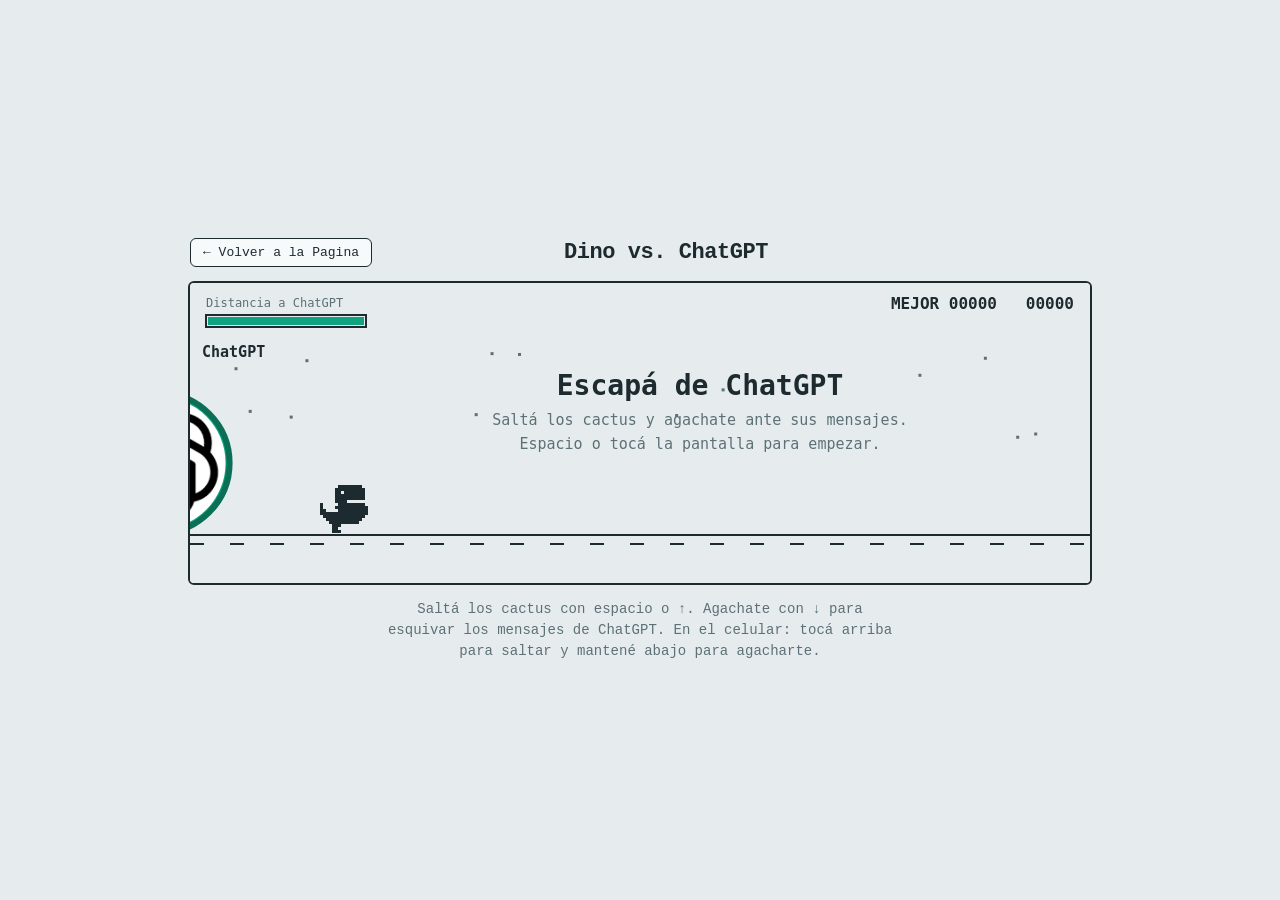
==== Dino vs. ChatGPT.html @ 12a5bb71 "Add files via upload" ====
<!doctype html>
<html lang="es">
<head>
<meta charset="utf-8">
<meta name="viewport" content="width=device-width, initial-scale=1, viewport-fit=cover">
<title>Dino vs. ChatGPT - Juego</title>
<style>
:root{--bg:#e6ecee;--ink:#1d2a2f;--ai:#10a37f;--ai2:#0a6f56;--panel:#f7fafa;--mute:#5d7077;--warn:#d6453d;
box-sizing:border-box;padding-top:env(safe-area-inset-top,0px);padding-bottom:env(safe-area-inset-bottom,0px)}
@media (prefers-color-scheme:dark){:root:not([data-theme="light"]){color-scheme:dark;--bg:#10181b;--ink:#dfe9ec;--ai:#19c39a;--ai2:#0e8a6f;--panel:#1a272b;--mute:#8aa0a7;--warn:#ff6b60}}
:root[data-theme="dark"]{color-scheme:dark;--bg:#10181b;--ink:#dfe9ec;--ai:#19c39a;--ai2:#0e8a6f;--panel:#1a272b;--mute:#8aa0a7;--warn:#ff6b60}
html,body{height:100%}
html{scroll-padding-top:env(safe-area-inset-top,0px)}
body{margin:0;background:var(--bg);color:var(--ink);font-family:ui-monospace,"Courier New",monospace;display:flex;flex-direction:column;align-items:center;justify-content:center;gap:14px;padding:12px;box-sizing:border-box}

/* Estilo de la barra superior con el botón de volver */
.top-bar{width:min(100%,900px);display:flex;justify-content:space-between;align-items:center;}
.back-btn{color:var(--ink);text-decoration:none;background:var(--panel);border:1px solid var(--ink);padding:6px 12px;border-radius:6px;font-size:13px;transition:all .2s;}
.back-btn:hover{background:var(--ai);color:#fff;border-color:var(--ai);}

h1{margin:0;font-size:clamp(16px,3vw,22px);font-weight:700;letter-spacing:-.02em}
canvas{width:min(100%,900px);height:auto;aspect-ratio:3/1;background:var(--bg);border:2px solid var(--ink);border-radius:6px;touch-action:none;cursor:pointer;display:block}
canvas:focus-visible{outline:3px solid var(--ai);outline-offset:3px}
p{margin:0;max-width:60ch;text-align:center;font-size:14px;line-height:1.5;color:var(--mute)}
</style>
</head>
<body>

<div class="top-bar">
  <a href="index.html" class="back-btn">← Volver a la Pagina</a>
  <h1>Dino vs. ChatGPT</h1>
  <div style="width: 130px;"></div> <!-- Espaciador invisible para centrar el título -->
</div>

<canvas id="c" tabindex="0" aria-label="Juego: un dinosaurio escapa de ChatGPT"></canvas>
<p>Saltá los cactus con espacio o ↑. Agachate con ↓ para esquivar los mensajes de ChatGPT. En el celular: tocá arriba para saltar y mantené abajo para agacharte.</p>

<script>
const cv=document.getElementById('c'),x=cv.getContext('2d');
const W=900,H=300,G=250,DX=130,MAXGAP=240;
const dpr=Math.min(window.devicePixelRatio||1,2);
cv.width=W*dpr;cv.height=H*dpr;x.setTransform(dpr,0,0,dpr,0,0);
if(!x.roundRect)x.roundRect=function(a,b,c,d){this.rect(a,b,c,d)};
const reduce=matchMedia('(prefers-reduced-motion: reduce)').matches;

// Carga del logo de ChatGPT descargado en la misma carpeta (cambiá 'logo.png' por el nombre de tu archivo)
const chatGPTLogo = new Image();
chatGPTLogo.src = 'logo.png';

const TXT=["Como modelo de lenguaje de OpenAI…","¡Excelente pregunta!","Claro, te explico en 5 puntos:","Pensando…","Aquí tienes un resumen:","Puedo ayudarte con eso.","¿Quieres que lo profundice?"];
let S,started=false,down=false,jumpBuf=0,best=0,C={};
try{best=+localStorage.getItem('dinoia-best')||0}catch(e){}
function reset(){S={t:0,dist:0,speed:300,dy:0,vy:0,duck:false,gap:MAXGAP,inv:0,shake:0,obs:[],bub:[],nextObs:1.2,nextBub:5,over:false,overT:0,
specks:Array.from({length:16},()=>({x:Math.random()*W,y:30+Math.random()*160,s:.15+Math.random()*.4}))}}
reset();
const score=()=>Math.floor(S.dist/10);
const edge=()=>DX+10-S.gap*.4;
function press(){
  if(!started){started=true;return}
  if(S.over){if(S.overT>.5)reset();return}
  jumpBuf=.14;
}
addEventListener('keydown',e=>{
  if(['Space','ArrowUp','KeyW'].includes(e.code)){e.preventDefault();if(!e.repeat)press()}
  if(['ArrowDown','KeyS'].includes(e.code)){e.preventDefault();down=true}
});
addEventListener('keyup',e=>{if(['ArrowDown','KeyS'].includes(e.code))down=false});
cv.addEventListener('pointerdown',e=>{
  const r=cv.getBoundingClientRect();
  if(started&&!S.over&&(e.clientY-r.top)>r.height*.6){down=true}else press();
});
addEventListener('pointerup',()=>{down=false});
addEventListener('pointercancel',()=>{down=false});
function overlap(a,b){return a.x<b.x+b.w&&a.x+a.w>b.x&&a.y<b.y+b.h&&a.y+a.h>b.y}
function hit(){
  if(S.inv>0)return false;
  S.gap-=75;S.inv=1;S.shake=reduce?0:.25;
  if(S.gap<=0){S.gap=0;S.over=true;S.overT=0;
    if(score()>best){best=score();try{localStorage.setItem('dinoia-best',best)}catch(e){}}}
  return true;
}
function update(dt){
  S.t+=dt;
  S.speed=Math.min(640,S.speed+5*dt);
  S.dist+=S.speed*dt;
  jumpBuf-=dt;S.inv-=dt;S.shake-=dt;
  if(jumpBuf>0&&S.dy===0){S.vy=620;jumpBuf=0}
  S.vy-=(down&&S.dy>0?4800:1900)*dt;
  S.dy+=S.vy*dt;
  if(S.dy<=0){S.dy=0;S.vy=0}
  S.duck=down&&S.dy===0;
  const maxGap=Math.max(110,MAXGAP-S.dist/220);
  S.gap=Math.min(maxGap,S.gap+8*dt);
  S.nextObs-=dt;
  if(S.nextObs<=0){
    const k=Math.floor(Math.random()*3);
    S.obs.push({x:W+20,k,w:[18,22,44][k],h:[38,56,40][k]});
    S.nextObs=(460+Math.random()*460)/S.speed;
  }
  S.nextBub-=dt;
  if(S.nextBub<=0){
    if(S.obs.some(o=>o.x>DX-20&&o.x<DX+280)){S.nextBub=.5}
    else{
      x.font='13px ui-monospace,monospace';
      const text=TXT[Math.floor(Math.random()*TXT.length)];
      S.bub.push({wait:.9,x:0,text,w:x.measureText(text).width+24});
      S.nextBub=3+Math.random()*3;
    }
  }
  for(const o of S.obs)o.x-=S.speed*dt;
  S.obs=S.obs.filter(o=>o.x>-70);
  for(const b of S.bub){
    if(b.wait>0){b.wait-=dt;if(b.wait<=0)b.x=edge()-10}
    else b.x+=380*dt;
  }
  S.bub=S.bub.filter(b=>b.wait>0||b.x<W+60);
  const hh=S.duck?26:46;
  const db={x:DX+8,y:G-S.dy-hh+3,w:S.duck?38:30,h:hh-6};
  for(const o of S.obs.slice()){
    if(overlap(db,{x:o.x+2,y:G-o.h,w:o.w-4,h:o.h})&&hit())S.obs.splice(S.obs.indexOf(o),1);
  }
  for(const b of S.bub.slice()){
    if(b.wait<=0&&overlap(db,{x:b.x,y:G-64,w:b.w,h:26})&&hit())S.bub.splice(S.bub.indexOf(b),1);
  }
  for(const s of S.specks){s.x-=S.speed*s.s*dt;if(s.x<-4){s.x=W+4;s.y=30+Math.random()*160}}
}
const SPR=["      ########","     ##########","     ## #######","     ##########","     ##########","     ####","#     #########","#    ###########","##    ############","################"," ##############","  ############","   ##########","    ###  ###","    ##    ##","    ###   ###"].map(r=>r.padEnd(16,' '));
function cactus(o){
  const part=(px,w,h)=>{
    const t=Math.max(6,w*.36);
    x.fillRect(px+(w-t)/2,G-h,t,h);
    x.fillRect(px,G-h*.62,w*.34,5);x.fillRect(px,G-h*.62-h*.2,5,h*.2+5);
    x.fillRect(px+w*.66,G-h*.5,w*.34,5);x.fillRect(px+w-5,G-h*.5-h*.22,5,h*.22+5);
  };
  if(o.k===2){part(o.x,20,o.h);part(o.x+24,20,o.h-8)}else part(o.x,o.w,o.h);
}
function dino(){
  const blink=S.inv>0&&Math.floor(S.t*20)%2===0;
  if(blink)return;
  x.save();
  if(S.duck){x.translate(DX,G);x.scale(1.2,.55);x.translate(0,-48)}else x.translate(DX,G-S.dy-48);
  x.fillStyle=C.ink;
  const f=Math.floor(S.dist/40)%2,air=S.dy>0;
  for(let r=0;r<16;r++)for(let c=0;c<16;c++){
    if(SPR[r][c]!=='#')continue;
    if(r>=13&&!air&&!(f?c>=8:c<8))continue;
    x.fillRect(c*3,r*3,3,3);
  }
  x.restore();
}
function ai(talking){
  const e = edge(), r = 70, cx = e - r + 8 * Math.sin(S.t * 5), cy = G - 70;

  // Fondo circular
  x.fillStyle = C.ai;
  x.beginPath();
  x.arc(cx, cy, r, 0, Math.PI * 2);
  x.fill();

  // Logo de ChatGPT recortado en círculo si ya cargó
  if (chatGPTLogo.complete && chatGPTLogo.naturalWidth !== 0) {
    x.save();
    x.beginPath();
    x.arc(cx, cy, r - 4, 0, Math.PI * 2);
    x.clip();
    x.drawImage(chatGPTLogo, cx - (r - 4), cy - (r - 4), (r - 4) * 2, (r - 4) * 2);
    x.restore();
  }

  // Borde del círculo
  x.strokeStyle = C.ai2;
  x.lineWidth = 6;
  x.beginPath();
  x.arc(cx, cy, r, 0, Math.PI * 2);
  x.stroke();

  x.fillStyle = C.ink;x.font = '700 15px ui-monospace,monospace';x.textAlign = 'left';x.textBaseline = 'alphabetic';x.fillText('ChatGPT', 12, 74);
}
function bubbles(){
  x.font='13px ui-monospace,monospace';x.textBaseline='middle';
  for(const b of S.bub){
    if(b.wait>0){
      const bx=edge()+8,by=G-64;
      x.fillStyle=C.panel;x.strokeStyle=C.ink;x.lineWidth=2;
      x.beginPath();x.roundRect(bx,by,50,26,13);x.fill();x.stroke();
      x.fillStyle=C.ink;
      for(let i=0;i<3;i++){x.beginPath();x.arc(bx+14+i*11,by+13-Math.max(0,Math.sin(S.t*10-i))*3,3,0,7);x.fill()}
    }else{
      x.fillStyle=C.panel;x.strokeStyle=C.ink;x.lineWidth=2;
      x.beginPath();x.roundRect(b.x,G-64,b.w,26,13);x.fill();x.stroke();
      x.fillStyle=C.ink;x.textAlign='left';x.fillText(b.text,b.x+12,G-51);
    }
  }
}
function pad(n){return String(n).padStart(5,'0')}
function overlay(t1,t2,t3){
  x.textAlign='center';x.textBaseline='alphabetic';
  x.fillStyle=C.ink;x.font='700 28px ui-monospace,monospace';x.fillText(t1,W/2+60,112);
  x.fillStyle=C.mute;x.font='15px ui-monospace,monospace';x.fillText(t2,W/2+60,142);x.fillText(t3,W/2+60,166);
}
function draw(){
  const cs=getComputedStyle(document.documentElement);
  for(const k of['bg','ink','ai','ai2','panel','mute','warn'])C[k]=cs.getPropertyValue('--'+k).trim();
  x.save();
  x.fillStyle=C.bg;x.fillRect(0,0,W,H);
  if(S.shake>0)x.translate((Math.random()-.5)*8,(Math.random()-.5)*8);
  x.fillStyle=C.mute;
  for(const s of S.specks)x.fillRect(s.x,s.y,3,3);
  x.fillStyle=C.ink;x.fillRect(0,G+1,W,2);
  for(let i=0;i<W/40+2;i++)x.fillRect(((i*40-S.dist*.9)%(W+80)+W+80)%(W+80)-40,G+10,14,2);
  for(const o of S.obs)cactus(o);
  dino();
  ai(S.bub.some(b=>b.wait>0)||S.over);
  bubbles();
  x.restore();
  x.textBaseline='alphabetic';x.textAlign='left';
  x.fillStyle=C.mute;x.font='12px ui-monospace,monospace';x.fillText('Distancia a ChatGPT',16,24);
  x.strokeStyle=C.ink;x.lineWidth=2;x.strokeRect(16,32,160,12);
  x.fillStyle=S.gap<90?C.warn:C.ai;x.fillRect(18,34,156*S.gap/MAXGAP,8);
  x.textAlign='right';x.fillStyle=C.ink;x.font='700 16px ui-monospace,monospace';
  x.fillText('MEJOR '+pad(best)+'   '+pad(score()),W-16,26);
  if(!started)overlay('Escapá de ChatGPT','Saltá los cactus y agachate ante sus mensajes.','Espacio o tocá la pantalla para empezar.');
  else if(S.over)overlay('ChatGPT te alcanzó','Ahora te va a explicar todo en 5 puntos.','Espacio o tocá para reintentar.');
}
let last=performance.now();
function loop(now){
  const dt=Math.min(.033,(now-last)/1000);last=now;
  if(started&&!S.over)update(dt);
  else if(S.over)S.overT+=dt;
  S.t+=started?0:dt;
  draw();
  requestAnimationFrame(loop);
}
requestAnimationFrame(loop);
</script>
</body>
</html>
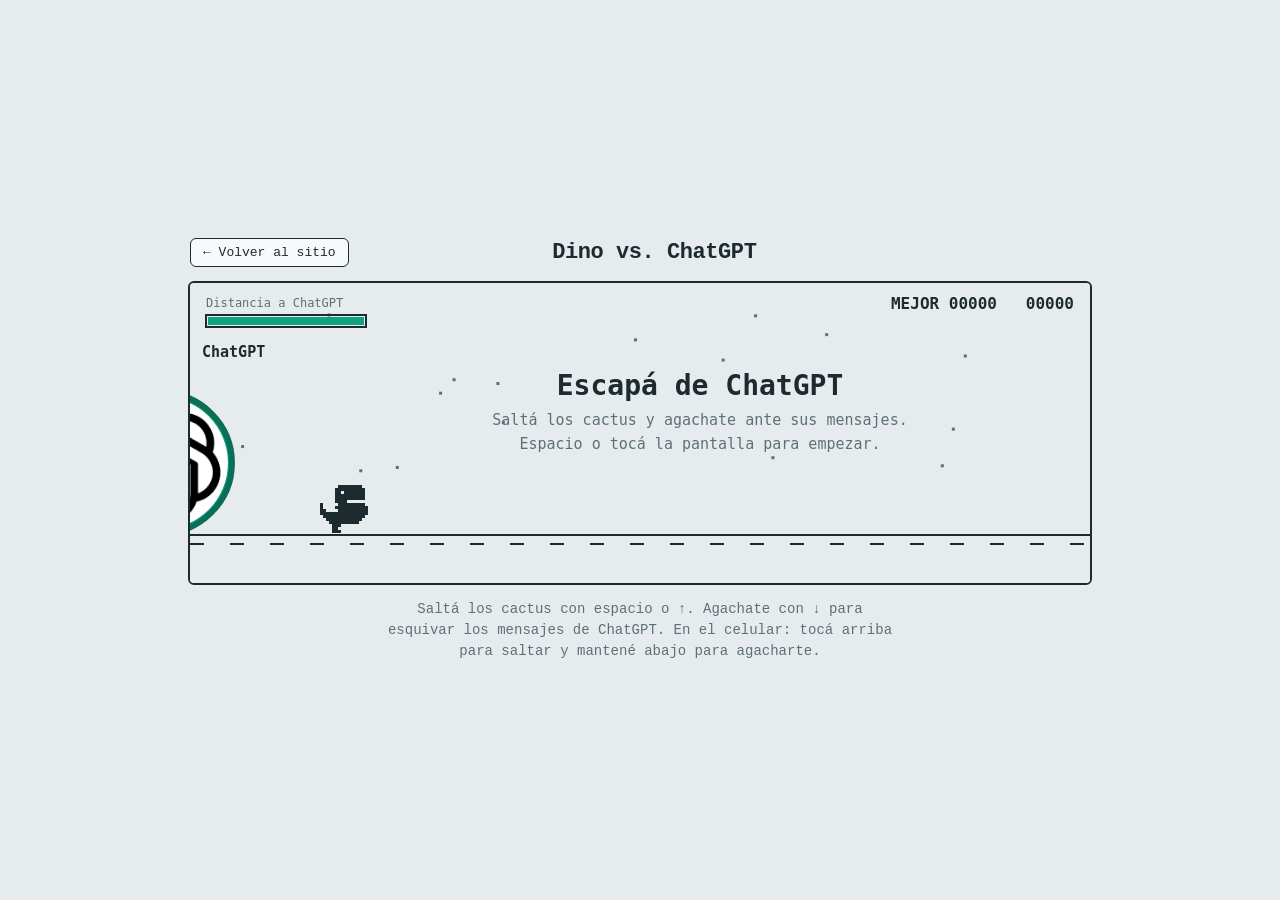
==== commit d8492186: "Add files via upload" ====
--- a/Dino vs. ChatGPT.html
+++ b/Dino vs. ChatGPT.html
@@ -3,7 +3,7 @@
 <head>
 <meta charset="utf-8">
 <meta name="viewport" content="width=device-width, initial-scale=1, viewport-fit=cover">
-<title>Dino vs. ChatGPT - Juego</title>
+<title>Dino vs. ChatGPT | Proyecto ABP</title>
 <style>
 :root{--bg:#e6ecee;--ink:#1d2a2f;--ai:#10a37f;--ai2:#0a6f56;--panel:#f7fafa;--mute:#5d7077;--warn:#d6453d;
 box-sizing:border-box;padding-top:env(safe-area-inset-top,0px);padding-bottom:env(safe-area-inset-bottom,0px)}
@@ -27,7 +27,7 @@
 <body>
 
 <div class="top-bar">
-  <a href="index.html" class="back-btn">← Volver a la Pagina</a>
+  <a href="index.html" class="back-btn">← Volver al sitio</a>
   <h1>Dino vs. ChatGPT</h1>
   <div style="width: 130px;"></div> <!-- Espaciador invisible para centrar el título -->
 </div>
